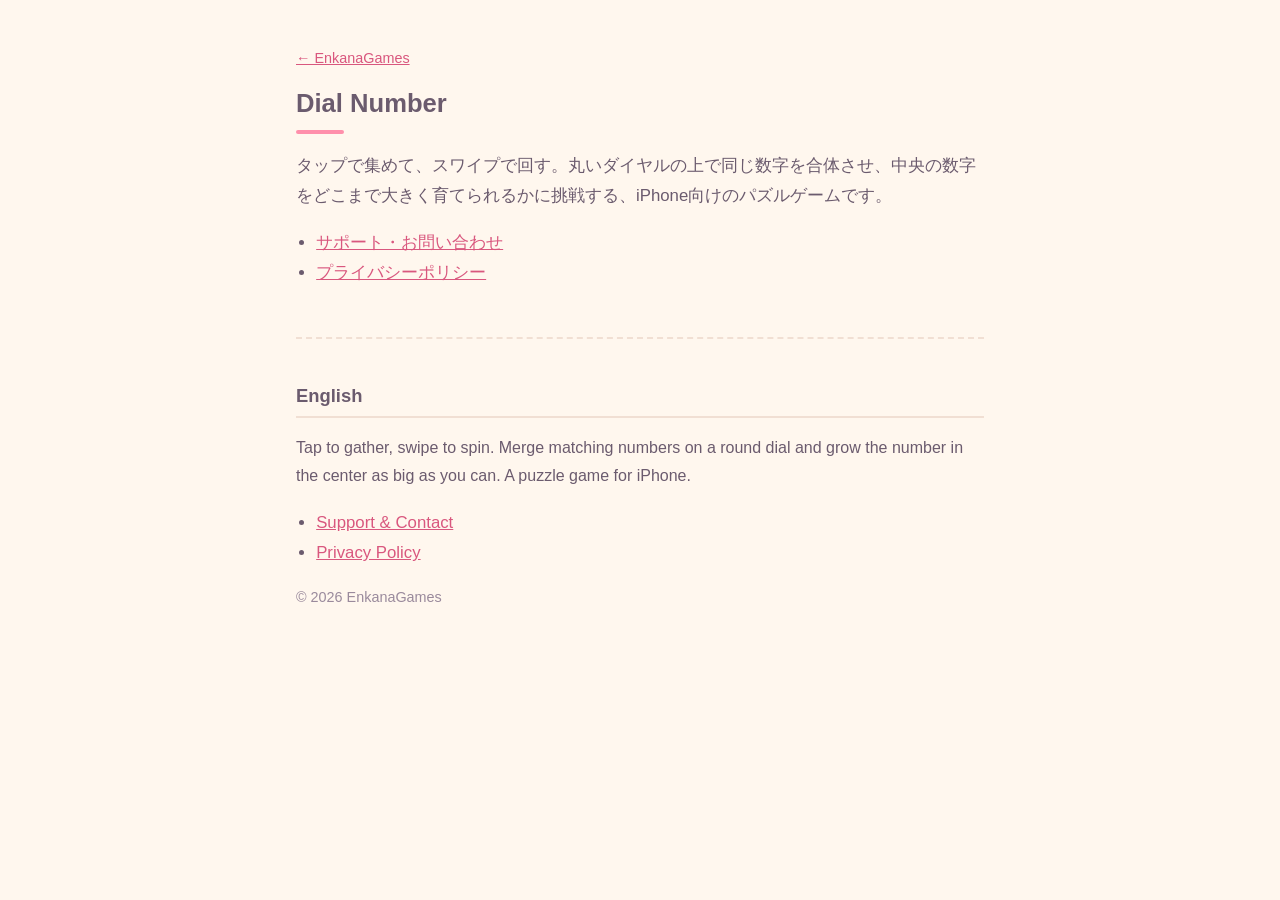
==== dialnumber/index.html @ 0c5c8975 "Add files via upload" ====
<!doctype html>
<html lang="ja">
<head>
<meta charset="utf-8">
<meta name="viewport" content="width=device-width, initial-scale=1">
<title>Dial Number</title>
<meta name="description" content="Dial Number：丸いダイヤルの上で数字を集めて合体させ、中央の数字を育てるiPhone向けパズルゲームです。">
<link rel="stylesheet" href="style.css">
</head>
<body>
<main>
<p class="back"><a href="../">← EnkanaGames</a></p>
<h1>Dial Number</h1>
<p class="lead">タップで集めて、スワイプで回す。丸いダイヤルの上で同じ数字を合体させ、中央の数字をどこまで大きく育てられるかに挑戦する、iPhone向けのパズルゲームです。</p>
<ul class="links">
<li><a href="support.html">サポート・お問い合わせ</a></li>
<li><a href="privacy.html">プライバシーポリシー</a></li>
</ul>

<section class="en" lang="en">
<h2>English</h2>
<p>Tap to gather, swipe to spin. Merge matching numbers on a round dial and grow the number in the center as big as you can. A puzzle game for iPhone.</p>
<ul class="links">
<li><a href="support.html#en">Support &amp; Contact</a></li>
<li><a href="privacy.html#en">Privacy Policy</a></li>
</ul>
</section>

<p class="small">© 2026 EnkanaGames</p>
</main>
</body>
</html>
---- dialnumber/style.css ----
/* Dial Number サポートサイト共通のスタイル（アプリのクリーム × プラムの配色に合わせる。外部ファイルは読み込まない） */
:root { --bg: #FFF7EE; --fg: #6B5B6E; --muted: #9A8A9C; --link: #D9577E; --accent: #FF8FAB; --card: #FFFFFF; --line: #F1DFD3; }
@media (prefers-color-scheme: dark) { :root { --bg: #2A2230; --fg: #F3E9EE; --muted: #B8A9BA; --link: #FFA3BC; --accent: #FF8FAB; --card: #352B3C; --line: #4A3D52; } }
* { box-sizing: border-box; }
html { -webkit-text-size-adjust: 100%; }
body { margin: 0; background: var(--bg); color: var(--fg); font: 16px/1.8 -apple-system, BlinkMacSystemFont, "Hiragino Maru Gothic ProN", "Hiragino Sans", "Noto Sans JP", sans-serif; overflow-wrap: anywhere; }
main { max-width: 720px; margin: 0 auto; padding: 32px 16px 64px; }
h1 { font-size: 1.6rem; line-height: 1.3; margin: 0 0 8px; }
h1::after { content: ""; display: block; width: 48px; height: 4px; margin-top: 10px; border-radius: 2px; background: var(--accent); }
h2 { font-size: 1.15rem; margin: 32px 0 8px; padding-bottom: 4px; border-bottom: 2px solid var(--line); }
h3 { font-size: 1rem; margin: 20px 0 4px; }
a { color: var(--link); }
ul, ol { padding-left: 1.4em; }
.date, .small, .back { color: var(--muted); font-size: .9rem; }
.lead { font-size: 1.05rem; }
.links { padding-left: 1.2em; font-size: 1.05rem; }
.contact { padding: 12px 16px; background: var(--card); border: 1px solid var(--line); border-radius: 12px; }
.en { margin-top: 48px; padding-top: 8px; border-top: 2px dashed var(--line); }
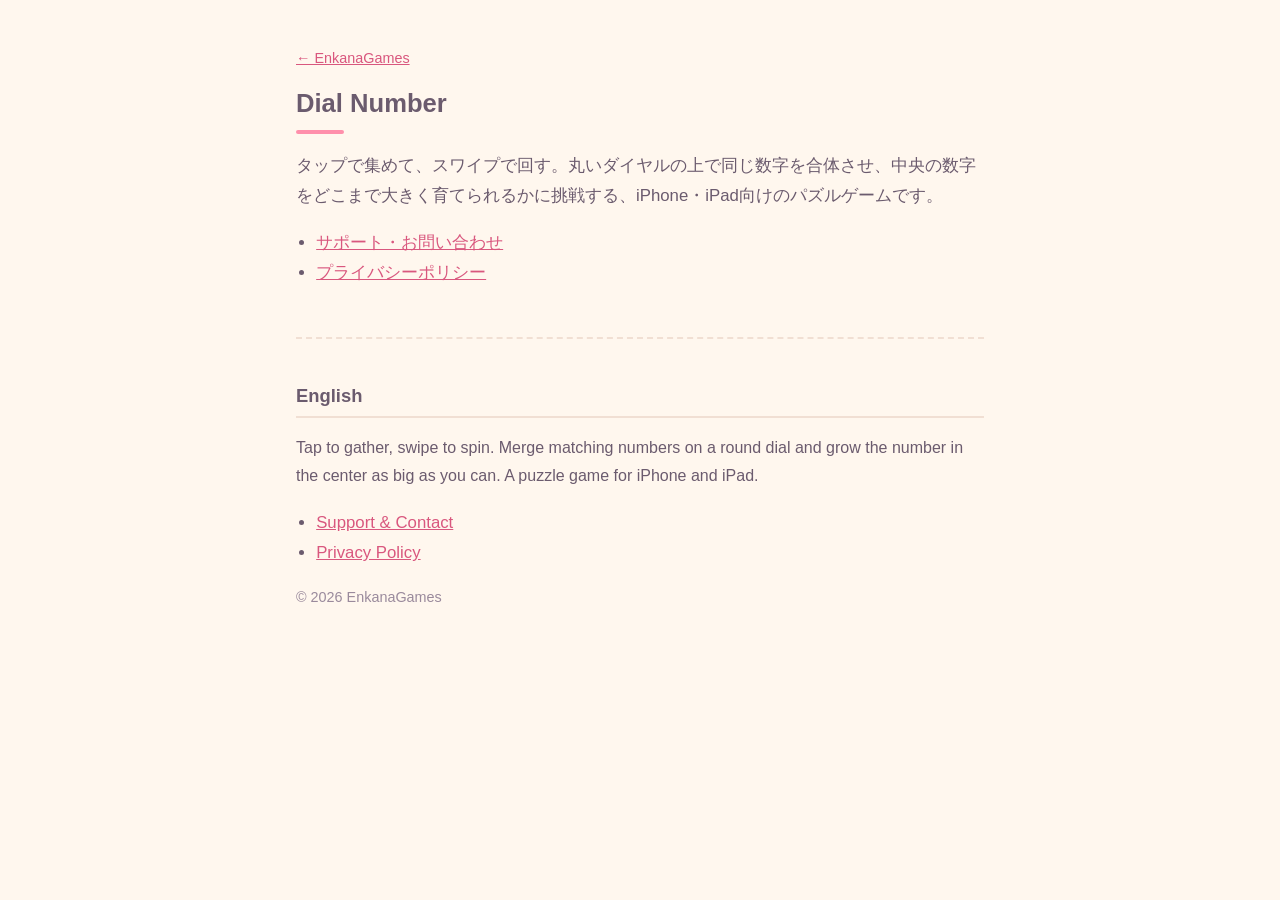
==== commit ef3f97e7: "Add files via upload" ====
--- a/dialnumber/index.html
+++ b/dialnumber/index.html
@@ -4,14 +4,14 @@
 <meta charset="utf-8">
 <meta name="viewport" content="width=device-width, initial-scale=1">
 <title>Dial Number</title>
-<meta name="description" content="Dial Number：丸いダイヤルの上で数字を集めて合体させ、中央の数字を育てるiPhone向けパズルゲームです。">
+<meta name="description" content="Dial Number：丸いダイヤルの上で数字を集めて合体させ、中央の数字を育てるiPhone・iPad向けパズルゲームです。">
 <link rel="stylesheet" href="style.css">
 </head>
 <body>
 <main>
 <p class="back"><a href="../">← EnkanaGames</a></p>
 <h1>Dial Number</h1>
-<p class="lead">タップで集めて、スワイプで回す。丸いダイヤルの上で同じ数字を合体させ、中央の数字をどこまで大きく育てられるかに挑戦する、iPhone向けのパズルゲームです。</p>
+<p class="lead">タップで集めて、スワイプで回す。丸いダイヤルの上で同じ数字を合体させ、中央の数字をどこまで大きく育てられるかに挑戦する、iPhone・iPad向けのパズルゲームです。</p>
 <ul class="links">
 <li><a href="support.html">サポート・お問い合わせ</a></li>
 <li><a href="privacy.html">プライバシーポリシー</a></li>
@@ -19,7 +19,7 @@
 
 <section class="en" lang="en">
 <h2>English</h2>
-<p>Tap to gather, swipe to spin. Merge matching numbers on a round dial and grow the number in the center as big as you can. A puzzle game for iPhone.</p>
+<p>Tap to gather, swipe to spin. Merge matching numbers on a round dial and grow the number in the center as big as you can. A puzzle game for iPhone and iPad.</p>
 <ul class="links">
 <li><a href="support.html#en">Support &amp; Contact</a></li>
 <li><a href="privacy.html#en">Privacy Policy</a></li>
